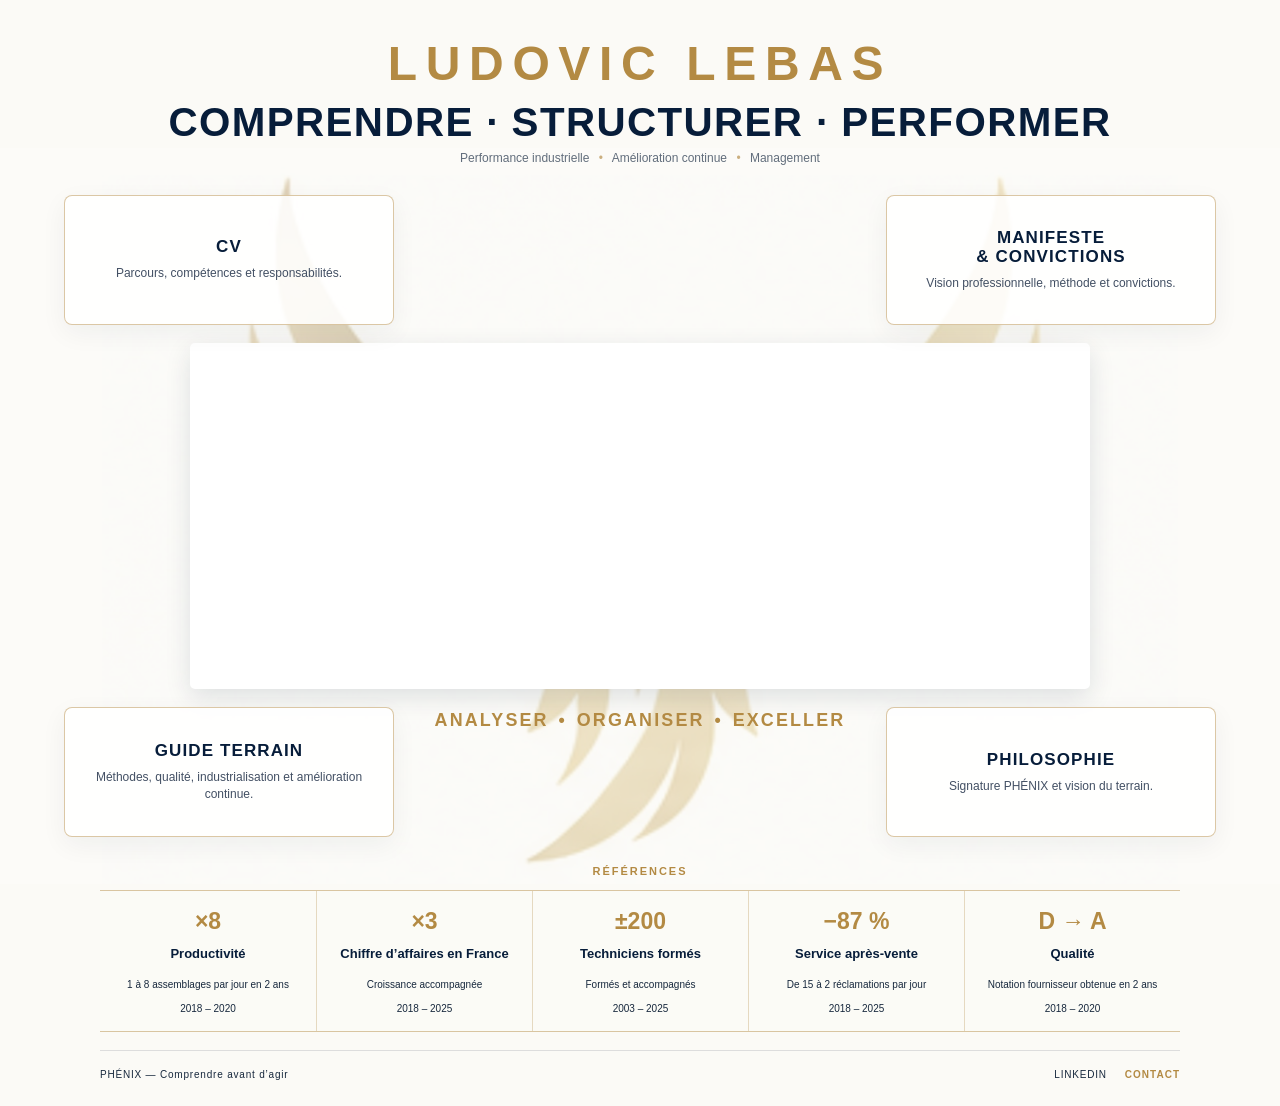
==== index.html @ c7b5d68e "Préciser les références et isoler leurs dates" ====
<!doctype html>
<html lang="fr">
<head>
  <meta charset="utf-8">
  <meta name="viewport" content="width=device-width, initial-scale=1">
  <meta name="theme-color" content="#071d3a">
  <meta name="description" content="Ludovic Lebas accompagne la performance industrielle par l’amélioration continue, la structuration des méthodes, le développement des équipes et l’exigence du travail bien fait.">
  <title>Ludovic Lebas — Performance industrielle & Amélioration continue</title>
  <link rel="stylesheet" href="styles.css?v=references-20261007">
  <script defer src="app.js?v=phenix-20261003b"></script>
  <script type="application/ld+json">
  {
    "@context": "https://schema.org",
    "@type": "Person",
    "name": "Ludovic Lebas",
    "url": "https://www.ludoviclebas.com",
    "description": "Performance industrielle, amélioration continue et management."
  }
  </script>
  <!-- Open Graph — partage social -->
  <meta property="og:type" content="website">
  <meta property="og:title" content="Ludovic Lebas — Performance industrielle &amp; Amélioration continue">
  <meta property="og:description" content="Ludovic Lebas accompagne la performance industrielle par l’amélioration continue, la structuration des méthodes, le développement des équipes et l’exigence du travail bien fait.">
  <meta property="og:url" content="https://www.ludoviclebas.com">
  <meta property="og:image" content="https://www.ludoviclebas.com/assets/PHX_PORTRAIT_LEBAS_Ludovic_MAITRE_2026.png">
  <link rel="canonical" href="https://www.ludoviclebas.com/">
</head>
<body>
  <div class="transition active" id="transition" aria-hidden="true">
    <div class="logo-crop"><img src="assets/phenix-oiseau-source.jpg" alt="PHÉNIX"></div>
  </div>

  <main class="page" id="page">
    <header class="hero">
      <div class="hero-kicker">LUDOVIC LEBAS</div>
      <h1>COMPRENDRE <span aria-hidden="true">·</span> STRUCTURER <span aria-hidden="true">·</span> PERFORMER</h1>
      <p class="role">Performance industrielle <span>•</span> Amélioration continue <span>•</span> Management</p>
    </header>

    <section class="hub" aria-label="Accès professionnels">
      <div class="hub-watermark" aria-hidden="true">
        <div class="bird-crop"><img src="assets/phenix-oiseau-source.jpg" alt=""></div>
      </div>
      <picture class="hub-banner">
        <source media="(min-width: 761px)" srcset="assets/PHX_BANDEAU_LINKEDIN.jpeg">
        <img alt="Ludovic Lebas — PHÉNIX, performance industrielle, amélioration continue et management terrain à Saint-Nazaire" width="1536" height="572">
      </picture>
      <p class="motto"><span class="motto-word">ANALYSER</span><span aria-hidden="true">•</span><span class="motto-word">ORGANISER</span><span aria-hidden="true">•</span><span class="motto-word">EXCELLER</span></p>
      <a class="portal p1" href="cv.html">
        <strong>CV</strong>
        <small>Parcours, compétences et responsabilités.</small>
      </a>
      <a class="portal p2" href="manifeste.html">
        <strong>MANIFESTE<br>&amp; CONVICTIONS</strong>
        <small>Vision professionnelle, méthode et convictions.</small>
      </a>
      <a class="portal p3" href="guide.html">
        <strong>GUIDE TERRAIN</strong>
        <small>Méthodes, qualité, industrialisation et amélioration continue.</small>
      </a>
      <a class="portal p4" href="realisations.html">
        <strong>PHILOSOPHIE</strong>
        <small>Signature PHÉNIX et vision du terrain.</small>
      </a>
    </section>

    <section class="results" aria-label="Repères de parcours">
      <div class="section-label">RÉFÉRENCES</div>
      <div class="results-grid">
        <a class="result-link" href="guide-document.html#page-12"><article><strong>×8</strong><span>Productivité</span><small>1 à 8 assemblages par jour en 2 ans</small><small class="result-date">2018 – 2020</small></article></a>
        <a class="result-link" href="cv-document.html"><article><strong>×3</strong><span>Chiffre d’affaires en France</span><small>Croissance accompagnée</small><small class="result-date">2018 – 2025</small></article></a>
        <a class="result-link" href="cv-document.html"><article><strong>±200</strong><span>Techniciens formés</span><small>Formés et accompagnés</small><small class="result-date">2003 – 2025</small></article></a>
        <a class="result-link" href="cv-document.html"><article><strong>−87 %</strong><span>Service après-vente</span><small>De 15 à 2 réclamations par jour</small><small class="result-date">2018 – 2025</small></article></a>
        <a class="result-link" href="guide-document.html#page-12"><article><strong>D → A</strong><span>Qualité</span><small>Notation fournisseur obtenue en 2 ans</small><small class="result-date">2018 – 2020</small></article></a>
      </div>
    </section>

    <footer>
      <span>PHÉNIX — Comprendre avant d’agir</span>
      <div style="display:flex; align-items:center; gap:18px;">
        <a href="https://www.linkedin.com/in/ludoviclebas"
           target="_blank"
           rel="noopener noreferrer"
           style="color:inherit; text-decoration:none; font:inherit; letter-spacing:inherit;">
          LINKEDIN
        </a>
        <button id="contactFooter" type="button">CONTACT</button>
      </div>
    </footer>
  </main>

  <div class="modal" id="contactModal" aria-hidden="true">
    <div class="modal-card" role="dialog" aria-modal="true" aria-labelledby="contactTitle">
      <button class="close" id="contactClose" aria-label="Fermer">×</button>
      <div class="section-label">PHÉNIX</div>
      <h2 id="contactTitle">ME CONTACTER</h2>
      <a href="mailto:ludovic.lebas44@gmail.com">ludovic.lebas44@gmail.com</a>
      <a href="tel:+33658524549">06 58 52 45 49</a>

<a class="contact-vcard" href="Ludovic_Lebas.vcf" download>
  Sauvegarder les coordonnées
</a>

    </div>
  </div>

  <div class="screensaver" id="screensaver" aria-hidden="true">
    <img class="sleep-image" id="sleepImage" src="assets/media/PHX_YACHT_SUNSET.jpeg" alt="">
    <div class="sleep-shade"></div>
    <div class="sleep-content">
      <div class="sleep-brand">PHÉNIX</div>
      <blockquote id="sleepQuote">Même sur une pierre froide, la persévérance finit par la réchauffer.</blockquote>
      <p id="sleepTheme">Persévérance et endurance</p>
      <small>Un mouvement de souris, un clic ou un toucher pour revenir.</small>
    </div>
  </div>
</body>
</html>
---- styles.css ----
*{box-sizing:border-box}
:root{--navy:#071d3a;--gold:#b38a43;--ink:#17283d;--paper:#fbfaf6;--line:rgba(179,138,67,.48)}
html{scroll-behavior:smooth}
body{margin:0;font-family:Arial,Helvetica,sans-serif;color:var(--ink);background:var(--paper)}
a{color:inherit}
button{font:inherit}
.page{position:relative;z-index:2;min-height:100vh;padding:36px clamp(22px,5vw,82px) 22px;display:flex;flex-direction:column}
.hero{text-align:center}
.hero-kicker{font-weight:800;letter-spacing:.18em;color:var(--gold);font-size:48px}
.hero h1{margin:8px 0 5px;color:var(--navy);font-size:clamp(30px,3.15vw,46px);letter-spacing:.035em}
.role{margin:0;font-size:12px}
.role span{color:var(--gold);padding:0 .5em}
.motto{position:absolute;z-index:1;top:50%;left:50%;transform:translate(-50%,-50%);width:100%;margin:0;display:flex;align-items:center;justify-content:center;gap:.55em;color:var(--gold);font-weight:800;letter-spacing:.16em;font-size:24px;line-height:1.5;text-align:center}
.motto-word{white-space:nowrap}

.hub{position:relative;z-index:2;max-width:1080px;width:100%;height:510px;margin:22px auto 14px}
.hub-watermark{position:absolute;inset:0;z-index:0;display:grid;place-items:center;pointer-events:none;overflow:hidden}
/* Cadre source : y=120 à 1040 (1600 × 920), ailes et queue entières.
   Le mot PHÉNIX commence plus bas. Le décalage vaut 120 / 1600 = 7,5 %. */
.bird-crop{width:min(750.2px,79.86vw);aspect-ratio:1600 / 920;overflow:hidden;opacity:.075;flex-shrink:0}
.bird-crop img{display:block;width:100%;height:auto;transform:translateY(-7.5%)}
.portal{position:absolute;z-index:2;width:245.7px;min-height:121.8px;padding:21px 23.1px;text-decoration:none;border:1px solid var(--line);background:rgba(255,255,255,.86);box-shadow:0 8px 26px rgba(7,29,58,.055);display:flex;flex-direction:column;justify-content:center;gap:8px;text-align:center;transition:transform .2s ease,background .2s ease,box-shadow .2s ease}
.portal.p1{left:5%;top:20px}
.portal.p2{right:5%;top:20px}
.portal.p3{left:10%;bottom:16px}
.portal.p4{right:10%;bottom:16px}
.portal strong{color:var(--navy);font-size:17px;letter-spacing:.065em;line-height:1.16;text-align:center}
.portal small{text-align:center;line-height:1.45;font-size:12px;color:#435064}
.portal em{color:var(--gold);font-size:10px;font-style:normal;font-weight:800;letter-spacing:.12em;margin-top:2px}
.portal:hover,.portal:focus-visible{transform:translateY(-3px);background:rgba(255,255,255,.98);box-shadow:0 12px 30px rgba(7,29,58,.09);outline:none}

.results{position:relative;z-index:2;max-width:1080px;width:100%;margin:0 auto}
.section-label{text-align:center;color:var(--gold);font-size:11px;font-weight:800;letter-spacing:.18em}
.results-grid{display:grid;grid-template-columns:repeat(5,1fr);margin-top:13px;border-top:1px solid var(--line);border-bottom:1px solid var(--line)}
.result-link{display:block;text-decoration:none;background:rgba(251,250,246,.42);transition:background .2s ease,transform .2s ease}
.result-link+.result-link{border-left:1px solid rgba(179,138,67,.3)}
.result-link:hover,.result-link:focus-visible{background:rgba(255,255,255,.94);transform:translateY(-2px);outline:none}
.results article{text-align:center;padding:14px 8px;min-height:104px;display:grid;grid-template-rows:32px 32px 30px 18px;align-items:center}
.results article strong{display:block;color:var(--gold);font-size:23px}
.results article span{display:block;color:var(--navy);font-weight:700;font-size:13px;margin:4px}
.results article small{display:block;font-size:10px;line-height:1.35}
.results article .result-date{white-space:nowrap}

footer{position:relative;z-index:2;max-width:1080px;width:100%;margin:18px auto 0;border-top:1px solid #ddd;padding-top:14px;font-size:10px;letter-spacing:.08em;display:flex;justify-content:space-between;align-items:center}
footer button{border:0;background:none;color:var(--gold);font-weight:800;cursor:pointer;letter-spacing:.1em;padding:4px 0}
footer button:hover,footer button:focus-visible{text-decoration:underline;outline:none}

.transition{position:fixed;inset:0;background:var(--paper);z-index:100;display:grid;place-items:center;opacity:0;pointer-events:none;transition:opacity .6825s}
.transition.active{opacity:1;pointer-events:auto}
.logo-crop{width:min(440px,72vw);aspect-ratio:1600 / 920;overflow:hidden;opacity:.96}
.logo-crop img{display:block;width:100%;height:auto;transform:translateY(-7.5%)}
.watermark{position:fixed;inset:0;display:grid;place-items:center;pointer-events:none;z-index:0;overflow:hidden}
.wm-crop{width:min(620px,72vw);max-width:156.5vh;aspect-ratio:1600 / 920;overflow:hidden;opacity:.06}
.wm-crop img{display:block;width:100%;height:auto;transform:translateY(-7.5%)}

.modal{position:fixed;inset:0;background:rgba(7,29,58,.42);z-index:80;display:none;place-items:center;padding:20px}
.modal.open{display:grid}
.modal-card{position:relative;width:min(470px,100%);max-height:calc(100dvh - 40px);overflow-y:auto;background:rgba(251,250,246,.98);border:1px solid var(--gold);padding:34px;box-shadow:0 25px 70px rgba(0,0,0,.22);text-align:center}
.modal-card h2{color:var(--navy);letter-spacing:.08em}
.modal-card a{display:block;margin:12px 0;padding:14px;border:1px solid var(--line);text-decoration:none}
.modal-card p{font-size:12px}
.close{position:absolute;right:4px;top:4px;width:44px;height:44px;border:0;background:none;font-size:28px;color:var(--navy);cursor:pointer;display:grid;place-items:center}

.screensaver{position:fixed;inset:0;z-index:90;display:none;overflow:hidden;background:#071d3a;color:white}
.screensaver.open{display:block}
.sleep-image{position:absolute;inset:0;width:100%;height:100%;object-fit:cover;opacity:0;transform:scale(1.015);transition:opacity 1.1s ease,transform 9s linear}
.screensaver.open .sleep-image{opacity:1;transform:scale(1.06)}
.sleep-shade{position:absolute;inset:0;background:linear-gradient(90deg,rgba(3,14,30,.76) 0%,rgba(3,14,30,.46) 48%,rgba(3,14,30,.18) 100%)}
.sleep-content{position:relative;z-index:2;width:min(760px,82vw);min-height:100vh;padding:10vh 7vw;display:flex;flex-direction:column;justify-content:flex-end;gap:16px}
.sleep-brand{color:#d6b875;font-weight:800;letter-spacing:.22em;font-size:12px}
.sleep-content blockquote{margin:0;font-family:Georgia,'Times New Roman',serif;font-size:clamp(28px,4vw,58px);line-height:1.13;font-weight:400;text-wrap:balance;text-shadow:0 3px 18px rgba(0,0,0,.32)}
.sleep-content p{margin:0;color:#e5c98f;font-weight:700;letter-spacing:.08em;font-size:13px}
.sleep-content small{opacity:.72;font-size:10px;letter-spacing:.05em}

.subpage-body{min-height:100vh;display:grid;place-items:center;padding:24px}
.subpage-shell{position:relative;z-index:2;width:min(760px,100%);text-align:center;padding:48px;border:1px solid var(--line);background:rgba(255,255,255,.76);box-shadow:0 15px 50px rgba(7,29,58,.06)}
.subpage-shell h1{color:var(--navy);font-size:clamp(28px,4vw,46px);letter-spacing:.06em;margin:16px 0 12px}
.subpage-shell p{line-height:1.6;max-width:600px;margin:0 auto 26px}
.coming{color:var(--gold);font-weight:800;letter-spacing:.18em}
.sub-actions{display:grid;gap:12px;max-width:420px;margin:0 auto}
.subbtn{display:block;padding:15px 18px;border:1px solid var(--gold);text-decoration:none;background:rgba(255,255,255,.7);font-weight:700;color:var(--navy);letter-spacing:.045em}
.subbtn.secondary{border-color:rgba(7,29,58,.25);font-weight:600}
.subbtn:hover,.subbtn:focus-visible{background:white;outline:none}
.signature-page{height:100vh;height:100svh;min-height:240px;display:grid;grid-template-rows:minmax(0,1fr) auto;gap:12px;padding:clamp(12px,2vw,28px);background:var(--paper)}
.signature-view{min-width:0;min-height:0;display:grid;place-items:center}
.signature-view img{display:block;width:100%;height:100%;min-height:0;object-fit:contain;object-position:center}
.signature-navigation{text-align:center}
.signature-navigation a{display:inline-flex;min-height:44px;align-items:center;justify-content:center;padding:10px 16px;color:var(--gold);font-size:14px;font-weight:700;letter-spacing:.1em;text-decoration:none}
.signature-navigation a:hover{text-decoration:underline}
.signature-navigation a:focus-visible{outline:2px solid var(--gold);outline-offset:3px}
.document-body{background:var(--paper);min-height:100vh;padding:clamp(12px,2vw,28px);padding-bottom:0}
.document-body.has-persistent-home{padding-bottom:78px}
.document-pages{max-width:1000px;margin:0 auto;display:grid;gap:24px}
.document-page{margin:0;scroll-margin-top:16px}
.document-page img{display:block;width:100%;height:auto;background:white}
.document-page figcaption{text-align:center;font-size:12px;color:#435064;padding-top:8px}
.document-navigation{padding:12px 0;background:var(--paper);margin-top:12px}
.has-persistent-home .document-navigation{position:fixed;z-index:10;left:0;right:0;bottom:0;margin:0;border-top:1px solid var(--line);padding-bottom:max(12px,env(safe-area-inset-bottom))}
.document-navigation .document-original{color:#435064;font-weight:400;font-size:12px;letter-spacing:.04em}

@media(max-width:860px) and (min-width:761px){
  .portal{width:226.8px;padding:18.9px}
  .portal.p3{left:6%}
  .portal.p4{right:6%}
  .bird-crop{width:70.18vw}
  .motto{letter-spacing:.06em;gap:.35em}
}
@media(max-width:760px){
  .page{padding:28px 18px 18px;min-height:100svh}
  .hero h1{font-size:24px;line-height:1.1}
  .hero-kicker{font-size:32px;letter-spacing:.14em}
  .role{line-height:1.5;font-size:10px}
  .motto{position:relative;top:auto;left:auto;transform:none;flex-wrap:wrap;font-size:20px;line-height:1.6;letter-spacing:.08em;gap:.3em;min-height:max(240px,64.009vw);align-content:center;padding:20px 8px}
  .hub{height:auto;display:flex;flex-direction:column;gap:12px;margin-top:26px;margin-bottom:22px;padding:0}
  .hub-watermark{inset:0 0 auto;height:max(240px,64.009vw);align-items:center}
  .bird-crop{width:111.32vw;opacity:.045}
  .portal,.portal.p1,.portal.p2,.portal.p3,.portal.p4{position:relative;inset:auto;width:100%;min-height:113.4px;padding:19.95px 21px}
  .portal strong{font-size:16px}
  .portal small{font-size:12px}
  .results-grid{grid-template-columns:1fr}
  .result-link+.result-link{border-left:0;border-top:1px solid rgba(179,138,67,.3)}
  .results article{min-height:0;padding:16px 10px}
  .results article small{font-size:12px}
  .wm-crop{width:118vw;opacity:.045}
  footer{gap:18px;align-items:flex-end;font-size:12px}
  footer span{max-width:70%;line-height:1.4}
  footer button{margin-left:auto;min-height:44px;white-space:nowrap;padding:10px 0}
  .sleep-shade{background:linear-gradient(0deg,rgba(3,14,30,.8) 0%,rgba(3,14,30,.34) 62%,rgba(3,14,30,.18) 100%)}
  .sleep-content{width:100%;min-height:100svh;padding:8vh 24px;justify-content:flex-end}
  .sleep-content blockquote{font-size:clamp(27px,9vw,42px)}
  .sleep-content small{font-size:12px}
  .subpage-body{min-height:100svh;padding:16px}
  .subpage-shell{padding:34px 20px}
  .subpage-shell h1{font-size:28px}
  .modal{padding:16px}
  .modal-card{max-height:calc(100dvh - 32px);padding:34px 20px 24px}
  .document-body{padding-left:12px;padding-right:12px}
}
@media(prefers-reduced-motion:reduce){*{transition:none!important;scroll-behavior:auto!important}.sleep-image{transform:none!important}}

/* Composition validée pour ordinateur ; présentation mobile conservée. */
.hub-banner{display:none}
@media(min-width:761px){
  .hub{height:auto;max-width:1200px;display:grid;grid-template-columns:1fr 1fr;grid-template-rows:130px auto 30px 130px;gap:18px 24px;margin:30px auto 28px}
  .hub-watermark{inset:-20px 0}
  .hub .bird-crop{width:min(850px,80vw)}
  .hub .portal{position:relative;inset:auto;width:clamp(225px,26vw,330px);min-height:130px;border-radius:8px;padding:22px 26px}
  .hub .p1{grid-area:1 / 1;justify-self:start}
  .hub .p2{grid-area:1 / 2;justify-self:end}
  .hub .p3{grid-area:4 / 1;justify-self:start}
  .hub .p4{grid-area:4 / 2;justify-self:end}
  .hub-banner{display:block;grid-area:2 / 1 / 3 / 3;position:relative;z-index:1;width:86%;max-width:900px;justify-self:center;border:9px solid #fff;border-radius:5px;box-shadow:0 8px 26px rgba(7,29,58,.12);background:#fff}
  .hub-banner img{display:block;width:100%;height:auto}
  .hub .motto{position:relative;inset:auto;transform:none;grid-area:3 / 1 / 4 / 3;font-size:clamp(16px,1.65vw,24px);letter-spacing:.16em}
}

@media(min-width:1100px){
  .hub{grid-template-rows:130px auto 130px}
  .hub .p3{grid-row:3}
  .hub .p4{grid-row:3}
  .hub .motto{grid-row:3;align-self:start;font-size:clamp(14px,1.4vw,20px);letter-spacing:.12em}
  .hub .bird-crop{width:1000px;max-width:90vw}
}

/* Phénix visible jusqu'aux bords sur ordinateur. */
@media(min-width:761px){
  .hub-watermark{inset:-65px auto -65px calc(50% - 50vw);width:100vw;overflow:hidden}
  .hub .bird-crop{width:100vw;max-width:none;opacity:.32}
}
.signature-view figure{margin:0;width:100%;height:100%;min-height:0}
.signature-view .philosophy-banner{display:none}
/* Deux images conservées sur téléphone, toujours présentées en paysage. */
@media(max-width:760px), (max-width:950px) and (max-height:500px){
  .signature-page{height:auto;min-height:100svh;display:block;padding:12px 12px 70px}
  .signature-view{display:flex;flex-direction:column;gap:24px}
  .signature-view figure{position:relative;height:calc(100svh - 94px);flex:none}
  .signature-view .philosophy-banner{display:block;order:-1}
  .signature-navigation{position:fixed;bottom:0;left:0;right:0;z-index:10;background:var(--paper);padding:8px;border-top:1px solid var(--line)}
}
@media(max-width:760px) and (orientation:portrait){
  .signature-view figure img{position:absolute;left:50%;top:50%;width:calc(100svh - 94px);height:calc(100vw - 24px);transform:translate(-50%,-50%) rotate(90deg)}
}
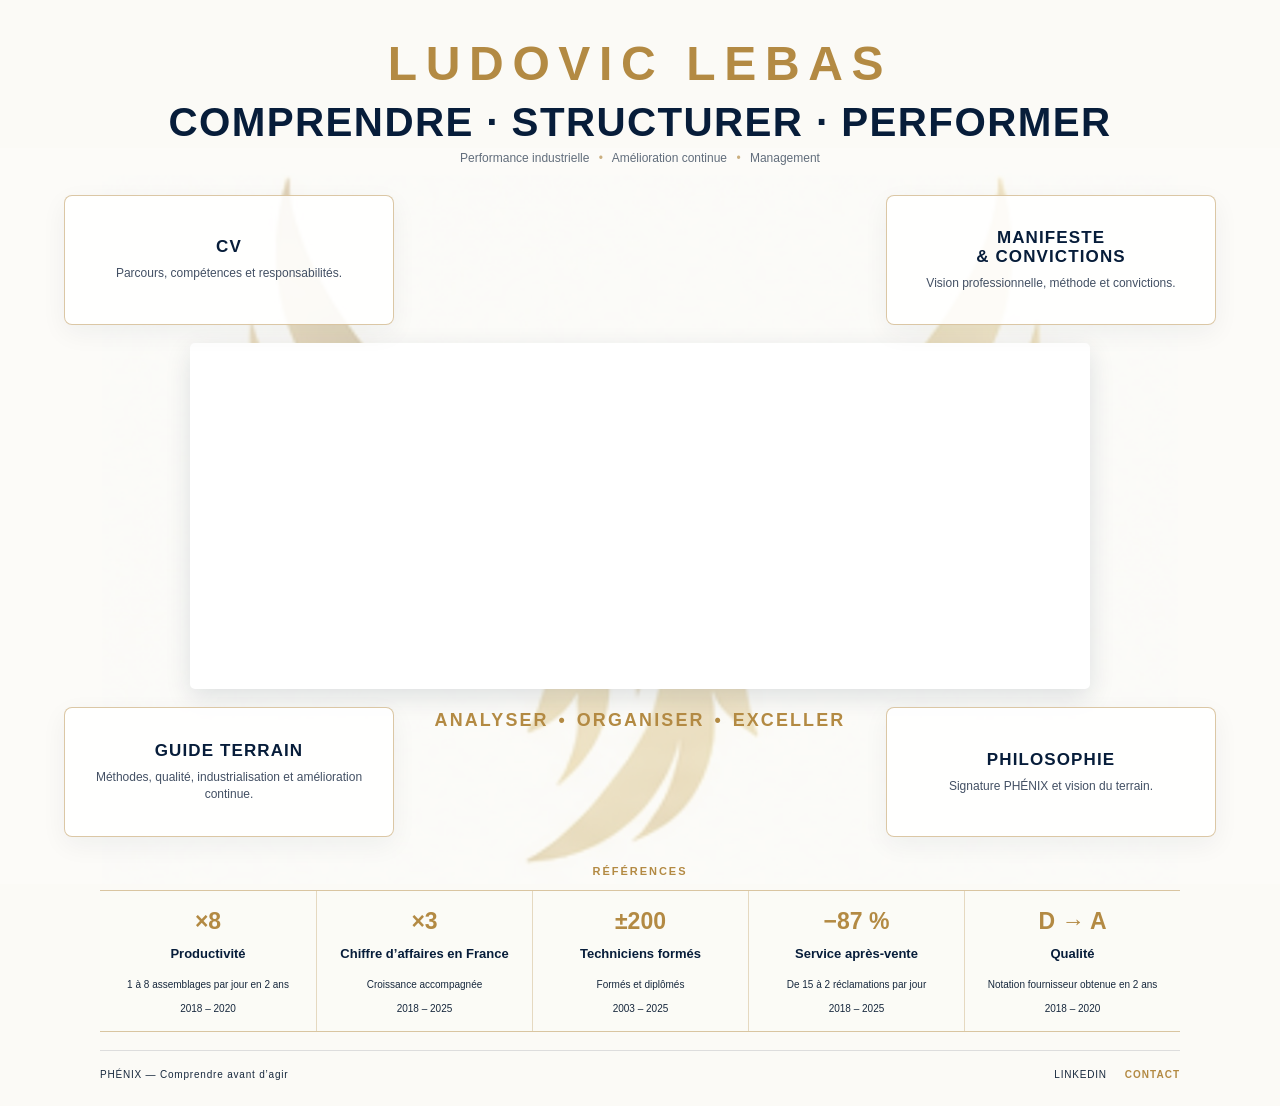
==== commit 01bc32e2: "Préciser la troisième ligne des techniciens formés" ====
--- a/index.html
+++ b/index.html
@@ -6,7 +6,7 @@
   <meta name="theme-color" content="#071d3a">
   <meta name="description" content="Ludovic Lebas accompagne la performance industrielle par l’amélioration continue, la structuration des méthodes, le développement des équipes et l’exigence du travail bien fait.">
   <title>Ludovic Lebas — Performance industrielle & Amélioration continue</title>
-  <link rel="stylesheet" href="styles.css?v=references-20261007">
+  <link rel="stylesheet" href="styles.css?v=references-mobile-20261007">
   <script defer src="app.js?v=phenix-20261003b"></script>
   <script type="application/ld+json">
   {
@@ -69,7 +69,7 @@
       <div class="results-grid">
         <a class="result-link" href="guide-document.html#page-12"><article><strong>×8</strong><span>Productivité</span><small>1 à 8 assemblages par jour en 2 ans</small><small class="result-date">2018 – 2020</small></article></a>
         <a class="result-link" href="cv-document.html"><article><strong>×3</strong><span>Chiffre d’affaires en France</span><small>Croissance accompagnée</small><small class="result-date">2018 – 2025</small></article></a>
-        <a class="result-link" href="cv-document.html"><article><strong>±200</strong><span>Techniciens formés</span><small>Formés et accompagnés</small><small class="result-date">2003 – 2025</small></article></a>
+        <a class="result-link" href="cv-document.html"><article><strong>±200</strong><span>Techniciens formés</span><small>Formés et diplômés</small><small class="result-date">2003 – 2025</small></article></a>
         <a class="result-link" href="cv-document.html"><article><strong>−87 %</strong><span>Service après-vente</span><small>De 15 à 2 réclamations par jour</small><small class="result-date">2018 – 2025</small></article></a>
         <a class="result-link" href="guide-document.html#page-12"><article><strong>D → A</strong><span>Qualité</span><small>Notation fournisseur obtenue en 2 ans</small><small class="result-date">2018 – 2020</small></article></a>
       </div>
--- a/styles.css
+++ b/styles.css
@@ -180,3 +180,6 @@
 @media(max-width:760px) and (orientation:portrait){
   .signature-view figure img{position:absolute;left:50%;top:50%;width:calc(100svh - 94px);height:calc(100vw - 24px);transform:translate(-50%,-50%) rotate(90deg)}
 }
+
+/* Centrage explicite des quatre accès sur téléphone. */
+@media(max-width:760px){.hub .portal{align-items:center;text-align:center}.hub .portal strong,.hub .portal small{width:100%;text-align:center}}
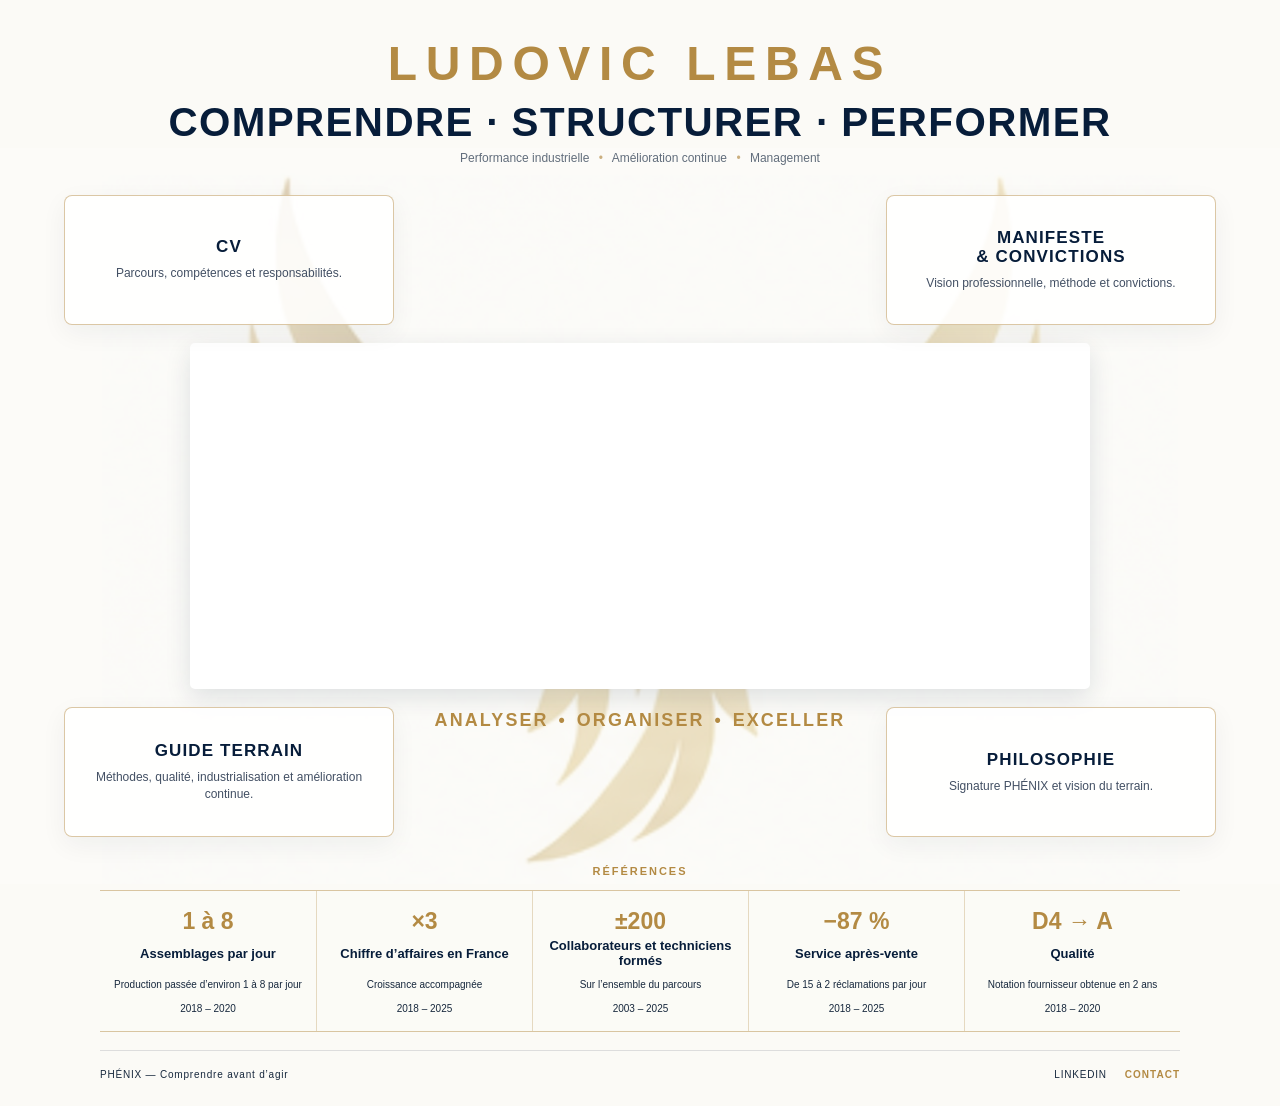
==== commit 451c9fed: "Harmoniser et geler les supports PHÉNIX au 8 octobre 2026" ====
--- a/index.html
+++ b/index.html
@@ -67,11 +67,11 @@
     <section class="results" aria-label="Repères de parcours">
       <div class="section-label">RÉFÉRENCES</div>
       <div class="results-grid">
-        <a class="result-link" href="guide-document.html#page-12"><article><strong>×8</strong><span>Productivité</span><small>1 à 8 assemblages par jour en 2 ans</small><small class="result-date">2018 – 2020</small></article></a>
+        <a class="result-link" href="guide-document.html#page-12"><article><strong>1 à 8</strong><span>Assemblages par jour</span><small>Production passée d’environ 1 à 8 par jour</small><small class="result-date">2018 – 2020</small></article></a>
         <a class="result-link" href="cv-document.html"><article><strong>×3</strong><span>Chiffre d’affaires en France</span><small>Croissance accompagnée</small><small class="result-date">2018 – 2025</small></article></a>
-        <a class="result-link" href="cv-document.html"><article><strong>±200</strong><span>Techniciens formés</span><small>Formés et diplômés</small><small class="result-date">2003 – 2025</small></article></a>
+        <a class="result-link" href="cv-document.html"><article><strong>±200</strong><span>Collaborateurs et techniciens formés</span><small>Sur l’ensemble du parcours</small><small class="result-date">2003 – 2025</small></article></a>
         <a class="result-link" href="cv-document.html"><article><strong>−87 %</strong><span>Service après-vente</span><small>De 15 à 2 réclamations par jour</small><small class="result-date">2018 – 2025</small></article></a>
-        <a class="result-link" href="guide-document.html#page-12"><article><strong>D → A</strong><span>Qualité</span><small>Notation fournisseur obtenue en 2 ans</small><small class="result-date">2018 – 2020</small></article></a>
+        <a class="result-link" href="guide-document.html#page-12"><article><strong>D4 → A</strong><span>Qualité</span><small>Notation fournisseur obtenue en 2 ans</small><small class="result-date">2018 – 2020</small></article></a>
       </div>
     </section>
 
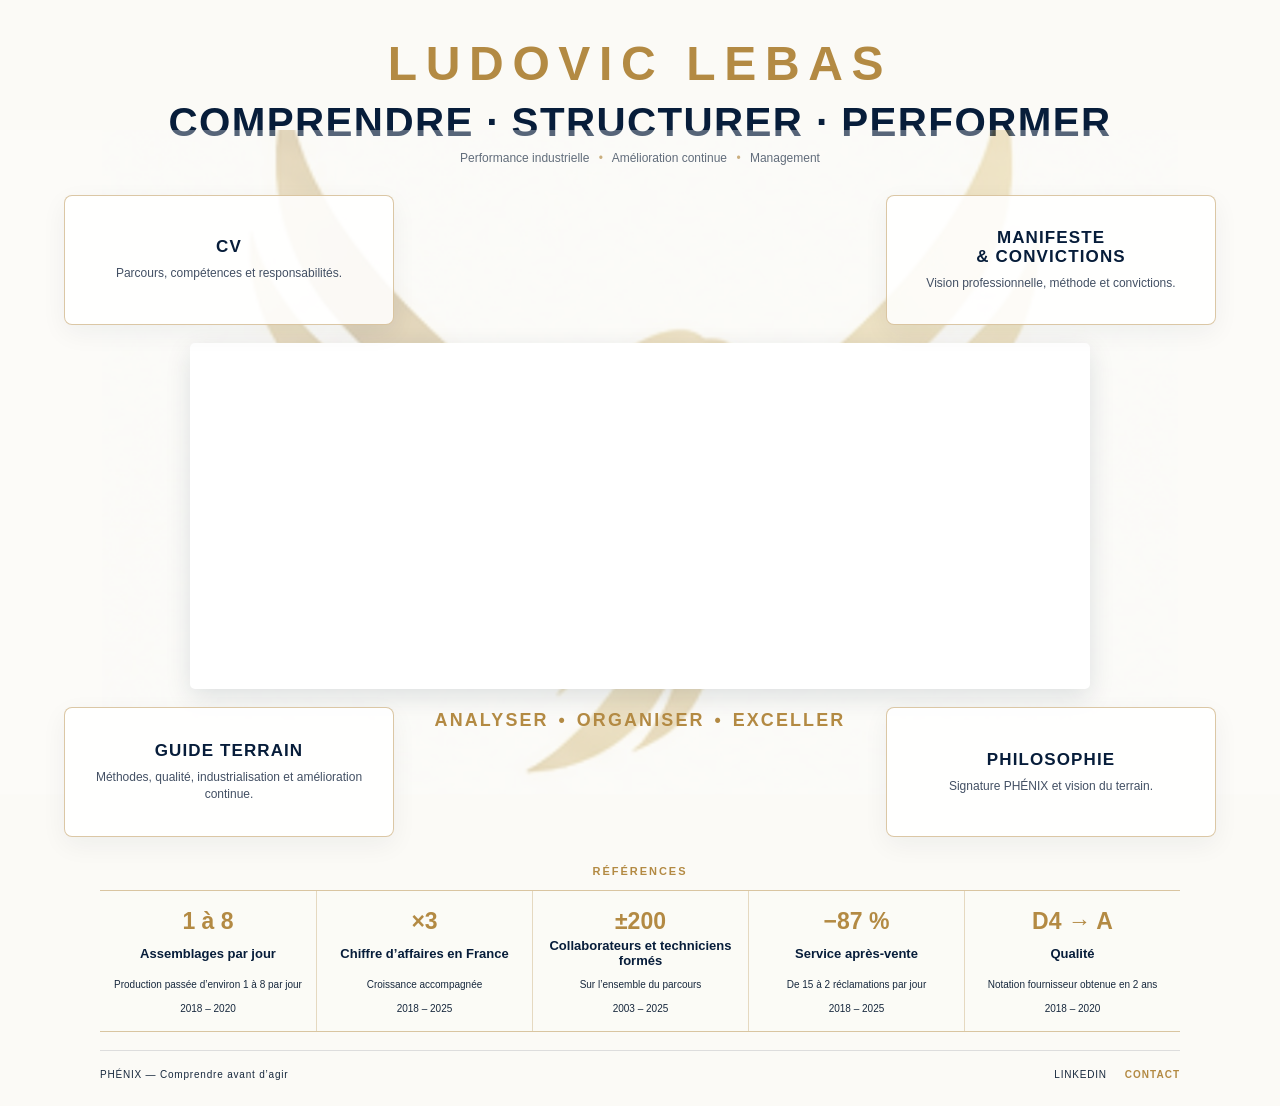
==== commit 4934d6f0: "Actualise le cache du style de la page d’accueil" ====
--- a/index.html
+++ b/index.html
@@ -6,7 +6,7 @@
   <meta name="theme-color" content="#071d3a">
   <meta name="description" content="Ludovic Lebas accompagne la performance industrielle par l’amélioration continue, la structuration des méthodes, le développement des équipes et l’exigence du travail bien fait.">
   <title>Ludovic Lebas — Performance industrielle & Amélioration continue</title>
-  <link rel="stylesheet" href="styles.css?v=references-mobile-20261007">
+  <link rel="stylesheet" href="styles.css?v=phenix-position-20261016">
   <script defer src="app.js?v=phenix-20261003b"></script>
   <script type="application/ld+json">
   {
--- a/styles.css
+++ b/styles.css
@@ -165,7 +165,7 @@
 /* Phénix visible jusqu'aux bords sur ordinateur. */
 @media(min-width:761px){
   .hub-watermark{inset:-65px auto -65px calc(50% - 50vw);width:100vw;overflow:hidden}
-  .hub .bird-crop{width:100vw;max-width:none;opacity:.32}
+  .hub .bird-crop{width:100vw;max-width:none;opacity:.32;transform:translateY(clamp(-105px,-7vw,-60px))}
 }
 .signature-view figure{margin:0;width:100%;height:100%;min-height:0}
 .signature-view .philosophy-banner{display:none}
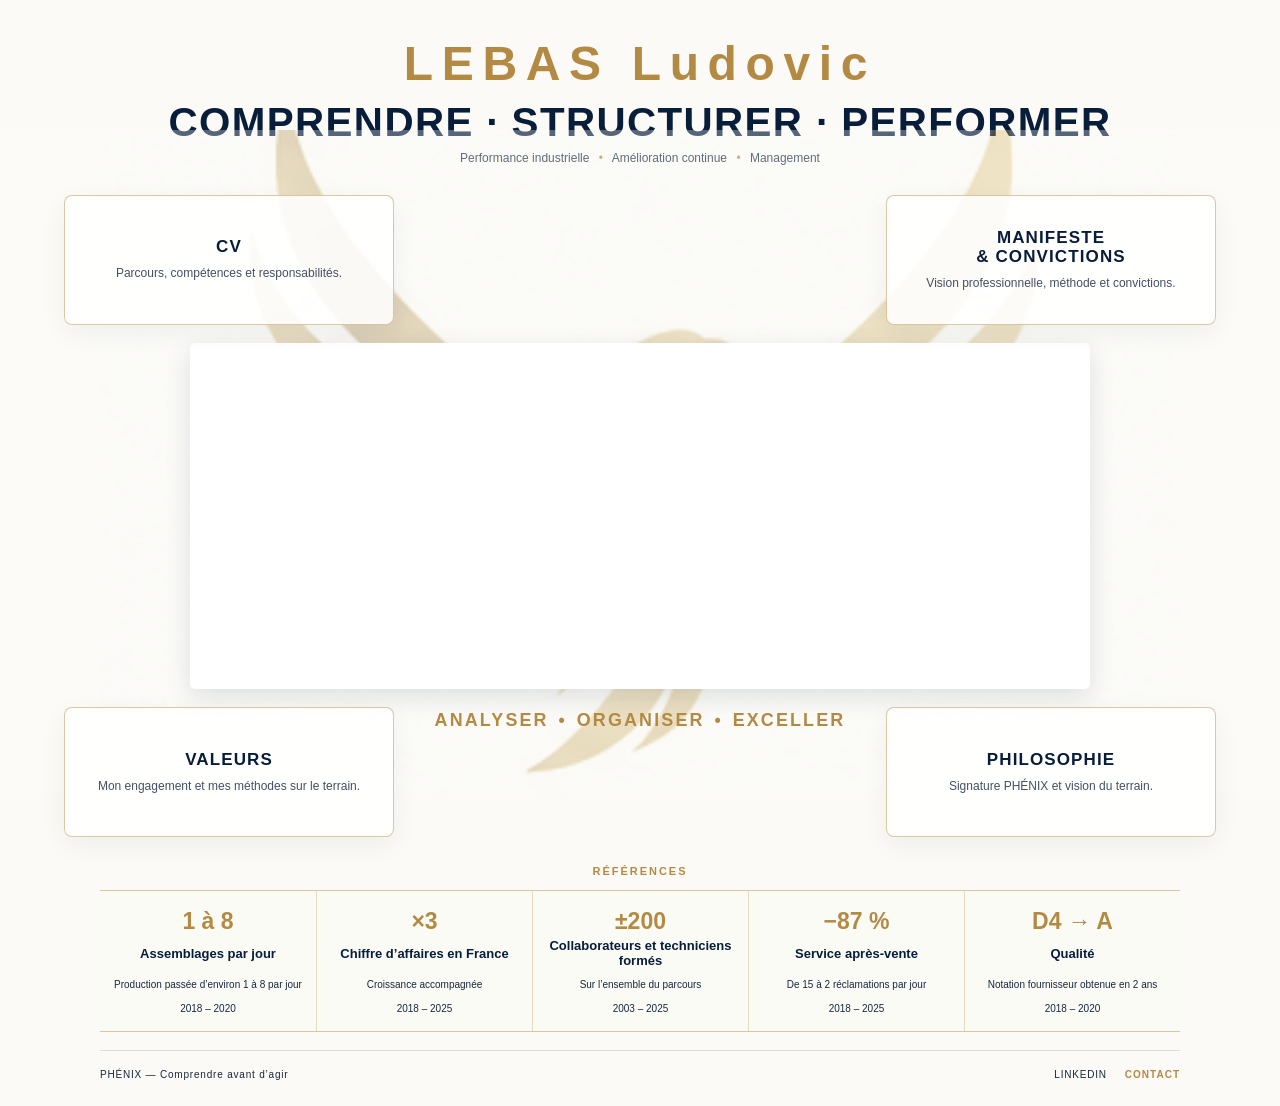
==== commit 6101a12e: "Ajoute la rubrique VALEURS et harmonise les documents LEBAS Ludovic" ====
--- a/index.html
+++ b/index.html
@@ -4,23 +4,23 @@
   <meta charset="utf-8">
   <meta name="viewport" content="width=device-width, initial-scale=1">
   <meta name="theme-color" content="#071d3a">
-  <meta name="description" content="Ludovic Lebas accompagne la performance industrielle par l’amélioration continue, la structuration des méthodes, le développement des équipes et l’exigence du travail bien fait.">
-  <title>Ludovic Lebas — Performance industrielle & Amélioration continue</title>
+  <meta name="description" content="LEBAS Ludovic accompagne la performance industrielle par l’amélioration continue, la structuration des méthodes, le développement des équipes et l’exigence du travail bien fait.">
+  <title>LEBAS Ludovic — Performance industrielle & Amélioration continue</title>
   <link rel="stylesheet" href="styles.css?v=phenix-position-20261016">
   <script defer src="app.js?v=phenix-20261003b"></script>
   <script type="application/ld+json">
   {
     "@context": "https://schema.org",
     "@type": "Person",
-    "name": "Ludovic Lebas",
+    "name": "LEBAS Ludovic",
     "url": "https://www.ludoviclebas.com",
     "description": "Performance industrielle, amélioration continue et management."
   }
   </script>
   <!-- Open Graph — partage social -->
   <meta property="og:type" content="website">
-  <meta property="og:title" content="Ludovic Lebas — Performance industrielle &amp; Amélioration continue">
-  <meta property="og:description" content="Ludovic Lebas accompagne la performance industrielle par l’amélioration continue, la structuration des méthodes, le développement des équipes et l’exigence du travail bien fait.">
+  <meta property="og:title" content="LEBAS Ludovic — Performance industrielle &amp; Amélioration continue">
+  <meta property="og:description" content="LEBAS Ludovic accompagne la performance industrielle par l’amélioration continue, la structuration des méthodes, le développement des équipes et l’exigence du travail bien fait.">
   <meta property="og:url" content="https://www.ludoviclebas.com">
   <meta property="og:image" content="https://www.ludoviclebas.com/assets/PHX_PORTRAIT_LEBAS_Ludovic_MAITRE_2026.png">
   <link rel="canonical" href="https://www.ludoviclebas.com/">
@@ -32,7 +32,7 @@
 
   <main class="page" id="page">
     <header class="hero">
-      <div class="hero-kicker">LUDOVIC LEBAS</div>
+      <div class="hero-kicker">LEBAS Ludovic</div>
       <h1>COMPRENDRE <span aria-hidden="true">·</span> STRUCTURER <span aria-hidden="true">·</span> PERFORMER</h1>
       <p class="role">Performance industrielle <span>•</span> Amélioration continue <span>•</span> Management</p>
     </header>
@@ -42,8 +42,8 @@
         <div class="bird-crop"><img src="assets/phenix-oiseau-source.jpg" alt=""></div>
       </div>
       <picture class="hub-banner">
-        <source media="(min-width: 761px)" srcset="assets/PHX_BANDEAU_LINKEDIN.jpeg">
-        <img alt="Ludovic Lebas — PHÉNIX, performance industrielle, amélioration continue et management terrain à Saint-Nazaire" width="1536" height="572">
+        <source media="(min-width: 761px)" srcset="assets/BANDEAU_LEBAS_LUDOVIC.jpg">
+        <img alt="LEBAS Ludovic — PHÉNIX, performance industrielle, amélioration continue et management terrain à Saint-Nazaire" width="1536" height="572">
       </picture>
       <p class="motto"><span class="motto-word">ANALYSER</span><span aria-hidden="true">•</span><span class="motto-word">ORGANISER</span><span aria-hidden="true">•</span><span class="motto-word">EXCELLER</span></p>
       <a class="portal p1" href="cv.html">
@@ -54,9 +54,9 @@
         <strong>MANIFESTE<br>&amp; CONVICTIONS</strong>
         <small>Vision professionnelle, méthode et convictions.</small>
       </a>
-      <a class="portal p3" href="guide.html">
-        <strong>GUIDE TERRAIN</strong>
-        <small>Méthodes, qualité, industrialisation et amélioration continue.</small>
+      <a class="portal p3" href="VALEURS.html">
+        <strong>VALEURS</strong>
+        <small>Mon engagement et mes méthodes sur le terrain.</small>
       </a>
       <a class="portal p4" href="realisations.html">
         <strong>PHILOSOPHIE</strong>
@@ -97,7 +97,7 @@
       <a href="mailto:ludovic.lebas44@gmail.com">ludovic.lebas44@gmail.com</a>
       <a href="tel:+33658524549">06 58 52 45 49</a>
 
-<a class="contact-vcard" href="Ludovic_Lebas.vcf" download>
+<a class="contact-vcard" href="LEBAS_LUDOVIC.vcf" download>
   Sauvegarder les coordonnées
 </a>
 
--- a/styles.css
+++ b/styles.css
@@ -183,3 +183,13 @@
 
 /* Centrage explicite des quatre accès sur téléphone. */
 @media(max-width:760px){.hub .portal{align-items:center;text-align:center}.hub .portal strong,.hub .portal small{width:100%;text-align:center}}
+
+/* Rubrique VALEURS — deux documents complémentaires */
+.valeurs-shell{width:min(900px,100%)}
+.valeurs-sections{display:grid;grid-template-columns:1fr 1fr;gap:32px;text-align:left;margin:36px 0 28px}
+.valeurs-sections section{border-top:1px solid var(--gold);padding-top:20px;display:flex;flex-direction:column}
+.valeurs-sections h2{font-size:18px;line-height:1.45;color:var(--navy);margin:0 0 14px;letter-spacing:.035em}
+.valeurs-sections p{font-size:15px;margin:0 0 22px}
+.valeurs-sections .subbtn{margin-top:auto;text-align:center;font-size:12px;line-height:1.5}
+.valeurs-home{display:inline-flex;min-height:44px;align-items:center;color:var(--gold);font-size:12px;font-weight:700;letter-spacing:.08em;text-underline-offset:4px}
+@media(max-width:600px){.valeurs-shell{padding:28px 22px}.valeurs-sections{grid-template-columns:1fr;gap:26px;margin-top:24px}.valeurs-sections h2{font-size:17px}.valeurs-sections p{font-size:14px;margin-bottom:16px}}
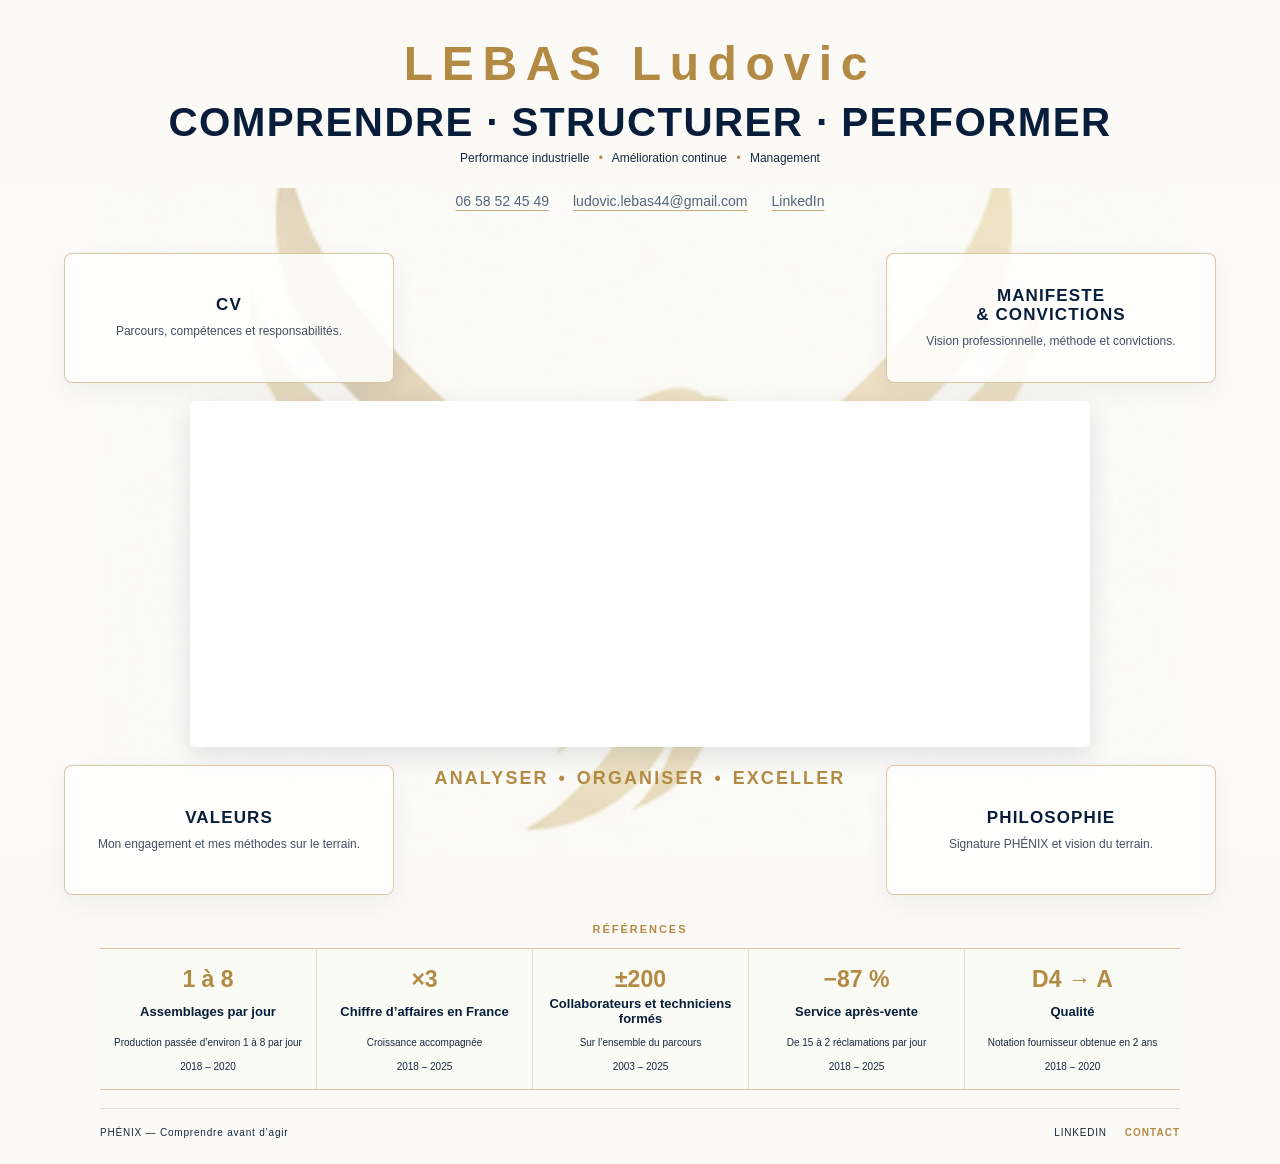
==== commit 4689d772: "Rend les coordonnées visibles en haut et harmonise les en-têtes sable" ====
--- a/index.html
+++ b/index.html
@@ -6,7 +6,7 @@
   <meta name="theme-color" content="#071d3a">
   <meta name="description" content="LEBAS Ludovic accompagne la performance industrielle par l’amélioration continue, la structuration des méthodes, le développement des équipes et l’exigence du travail bien fait.">
   <title>LEBAS Ludovic — Performance industrielle & Amélioration continue</title>
-  <link rel="stylesheet" href="styles.css?v=phenix-position-20261016">
+  <link rel="stylesheet" href="styles.css?v=contact-sable-20261112">
   <script defer src="app.js?v=phenix-20261003b"></script>
   <script type="application/ld+json">
   {
@@ -35,6 +35,11 @@
       <div class="hero-kicker">LEBAS Ludovic</div>
       <h1>COMPRENDRE <span aria-hidden="true">·</span> STRUCTURER <span aria-hidden="true">·</span> PERFORMER</h1>
       <p class="role">Performance industrielle <span>•</span> Amélioration continue <span>•</span> Management</p>
+      <nav class="hero-contact" aria-label="Coordonnées de Ludovic Lebas">
+        <a href="tel:+33658524549">06 58 52 45 49</a>
+        <a href="mailto:ludovic.lebas44@gmail.com">ludovic.lebas44@gmail.com</a>
+        <a href="https://www.linkedin.com/in/ludoviclebas" target="_blank" rel="noopener noreferrer">LinkedIn</a>
+      </nav>
     </header>
 
     <section class="hub" aria-label="Accès professionnels">
--- a/styles.css
+++ b/styles.css
@@ -193,3 +193,25 @@
 .valeurs-sections .subbtn{margin-top:auto;text-align:center;font-size:12px;line-height:1.5}
 .valeurs-home{display:inline-flex;min-height:44px;align-items:center;color:var(--gold);font-size:12px;font-weight:700;letter-spacing:.08em;text-underline-offset:4px}
 @media(max-width:600px){.valeurs-shell{padding:28px 22px}.valeurs-sections{grid-template-columns:1fr;gap:26px;margin-top:24px}.valeurs-sections h2{font-size:17px}.valeurs-sections p{font-size:14px;margin-bottom:16px}}
+
+.valeurs-sections section:nth-child(2) h2{text-align:center}
+
+/* Coordonnées immédiatement accessibles, y compris sur téléphone. */
+.hero-contact{display:flex;justify-content:center;align-items:center;flex-wrap:wrap;gap:6px 24px;margin:14px auto 0;font-size:14px;color:var(--navy)}
+.hero-contact a{display:inline-flex;align-items:center;justify-content:center;min-height:44px;text-underline-offset:4px;text-decoration-color:var(--gold)}
+.hero-contact a:focus-visible{outline:2px solid var(--gold);outline-offset:4px}
+/* Fond sable réservé aux en-têtes. Le contenu du guide reste intact. */
+.valeurs-intro{position:relative;isolation:isolate;overflow:hidden;background:#f6f1e7;margin:-48px -48px 0;padding:48px 48px 28px}
+.valeurs-intro>.section-label,.valeurs-intro>h1,.valeurs-intro>p{position:relative;z-index:1}
+.valeurs-intro>p{margin-bottom:0}
+.intro-phoenix{position:absolute;inset:0;display:flex;align-items:center;justify-content:flex-end;padding-right:4%;pointer-events:none;z-index:0}
+.intro-bird{width:40%;aspect-ratio:1600/920;overflow:hidden;opacity:.07;mix-blend-mode:multiply}
+.intro-bird img{display:block;width:100%;height:auto;transform:translateY(-7.5%)}
+.guide-sand-page{position:relative;isolation:isolate;background:white}
+.guide-header-sand{position:absolute;inset:0 0 auto;height:13%;background:#f6f1e7;display:flex;align-items:center;justify-content:flex-end;padding-right:4%;overflow:hidden;pointer-events:none;z-index:0}
+.guide-header-sand .intro-bird{height:100%;width:auto;flex:none}
+.guide-sand-page>img{position:relative;z-index:1;mix-blend-mode:multiply;background:transparent}
+@media(max-width:760px){.hero-contact{gap:2px 18px;margin-top:12px;font-size:14px}.hero-contact a{min-height:44px}}
+@media(max-width:600px){.valeurs-intro{margin:-28px -22px 0;padding:28px 22px 24px}.intro-phoenix .intro-bird{width:66%}}
+
+.guide-header-sand .intro-bird img{width:100%;height:auto;background:transparent}
